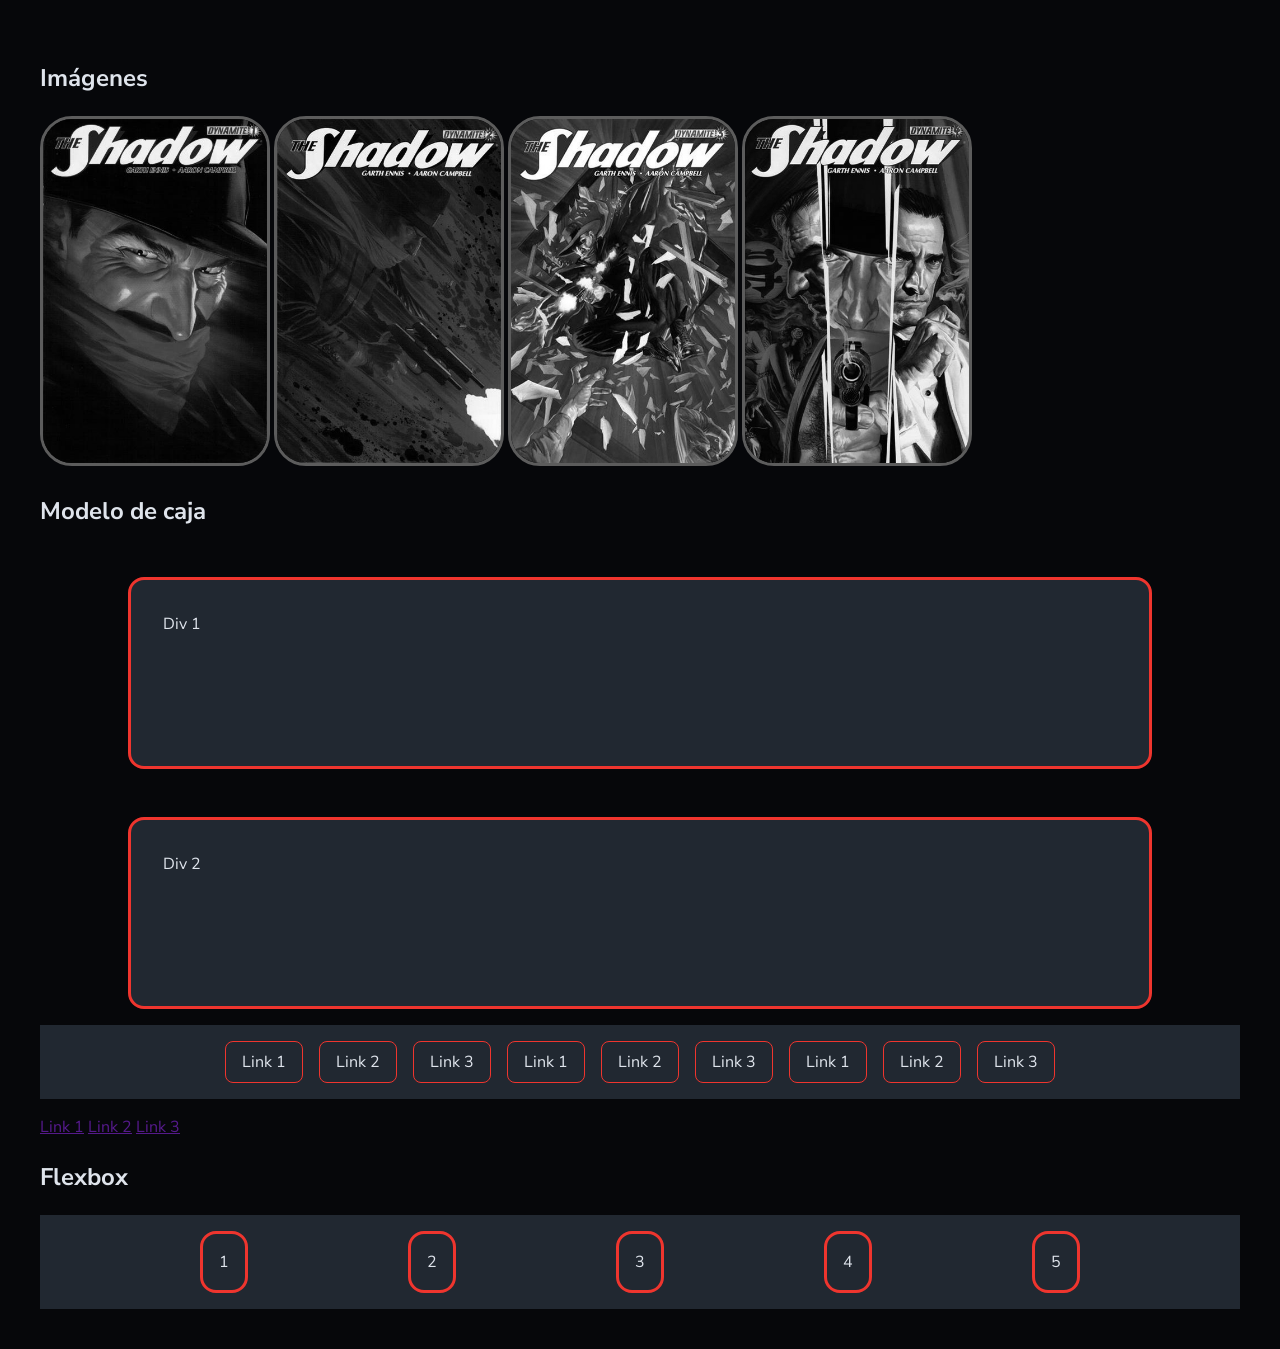
==== boxmodel.html @ 982c8be5 "Clase 3 Flexbox y modelo de caja" ====
<!DOCTYPE html>
<html lang="es">
<head>
  <meta charset="UTF-8">
  <meta name="viewport" content="width=device-width, initial-scale=1.0">
  <title>Clase 3 | Modelo de caja</title>
  <link rel="stylesheet" href="css/boxmodel.css">
</head>
<body>
  <main>
    <section>
      <h1>Imágenes</h1>
      <img src="img/001.jpg" alt="Portada de The Shadow #1">
      <img src="img/002.jpg" alt="Portada de The Shadow #2">
      <img src="img/003.jpg" alt="Portada de The Shadow #3">
      <img src="img/004.jpg" alt="Portada de The Shadow #4">
    </section>
    <section>
      <h1>Modelo de caja</h1>
      <div class="boxmodel content-box">
        Div 1
      </div>
      <div class="boxmodel border-box">
        Div 2
      </div>
      <ul>
        <li>Link 1</li>
        <li>Link 2</li>
        <li>Link 3</li>
        <li>Link 1</li>
        <li>Link 2</li>
        <li>Link 3</li>
        <li>Link 1</li>
        <li>Link 2</li>
        <li>Link 3</li>
      </ul>

      <a href="">Link 1</a>
      <a href="">Link 2</a>
      <a href="">Link 3</a>
    </section>
    <section>
      <h1>Flexbox</h1>
      <div class="contenedor-flex">
        <div class="item1">1</div>
        <div class="item2">2</div>
        <div class="item3">3</div>
        <div class="item4">4</div>
        <div class="item5">5</div>
      </div>
    </section>
  </main>
</body>
</html>
---- css/boxmodel.css ----
@import url('https://fonts.googleapis.com/css2?family=Bebas+Neue&family=Nunito+Sans:ital,opsz,wght@0,6..12,200..1000;1,6..12,200..1000&display=swap');

:root {
  --bg-color-200:hsl(214, 25%, 3%);
  --bg-color-200-75:hsla(214, 25%, 11%, 0.75);
  --bg-color-400:hsl(214, 20%, 16%);

  --text-color:hsl(215, 25%, 90%);

  --accent-color-200:hsl(24, 43%, 7%);
  --accent-color-400:hsl(2, 86%, 56%);
  --accent-color-500:hsl(0, 100%, 78%);

  --txt-heading: "Bebas Neue", sans-serif;
  --txt-base: "Nunito Sans", sans-serif;
}

body {
  background-color: var(--bg-color-200);
  color: var(--text-color);
  font-family: var(--txt-base);
  line-height: 1.5;
  padding: 2rem;
}

img {
  width: 14rem; 
  border:0.2rem solid var(--accent-color-400); /* grosor estilo color */
  border-radius: 2rem;
  filter: grayscale(100%);
}

img:hover {
  border:0.2rem solid var(--accent-color-500);
  filter: grayscale(0%);
  cursor: pointer;
}

/* Modelo de caja */
.boxmodel {
  background-color: var(--bg-color-400);
  border: 0.2rem solid var(--accent-color-400);
  border-radius: 1rem;
  width: 12rem;
  height: 12rem;
  padding: 2rem; /* 12+4+0.2*/

  margin: 3rem; /*margen contínuo de 3rem todo alrededor*/

  margin: 3rem 1rem; /* Top y Bottom, left y right */

  margin: 3rem 1rem 2rem; /* Top, left y right, bottom */

  margin: 1rem 2rem 3rem 4rem; /* top, right, bottom, left */

  margin: 3rem auto 1rem;

  width: min(64rem, 100%);

  box-sizing: border-box;
}

/* .content-box {
  box-sizing: content-box; /* padding, border y width/height modifican el tamaño final del elemento 
}

.border-box {
  box-sizing: border-box; /* padding, border y width/height NO modifican el tamaño final del elemento 
} */

ul {
  background-color: var(--bg-color-400);
  list-style: none;
  padding: 1rem;

  display: flex;
  flex-direction: row;
  justify-content: center;
  align-items: stretch;
  gap: 1rem;
  flex-wrap: wrap;
}

li {
  padding: 0.5rem 1rem;
  border: 0.1rem solid var(--accent-color-400);
  border-radius: 0.5rem;
  
}

/* Flexbox */

.contenedor-flex {
  background-color: var(--bg-color-400);
  padding: 1rem;
  box-sizing: border-box;

  display: flex; /* Activa el flex dentro del contenedor */
  flex-direction: row; /* Eje principal del contenedor */
  justify-content: space-evenly; /* Controla el eje principal */
  align-items: stretch; /* Controla el eje secundario */
  gap: 1rem; /* distancia entre elementos */
}

.contenedor-flex div {
  border: 0.2rem solid var(--accent-color-400);
  padding: 1rem;
  text-align: center;
  border-radius: 1rem;
}
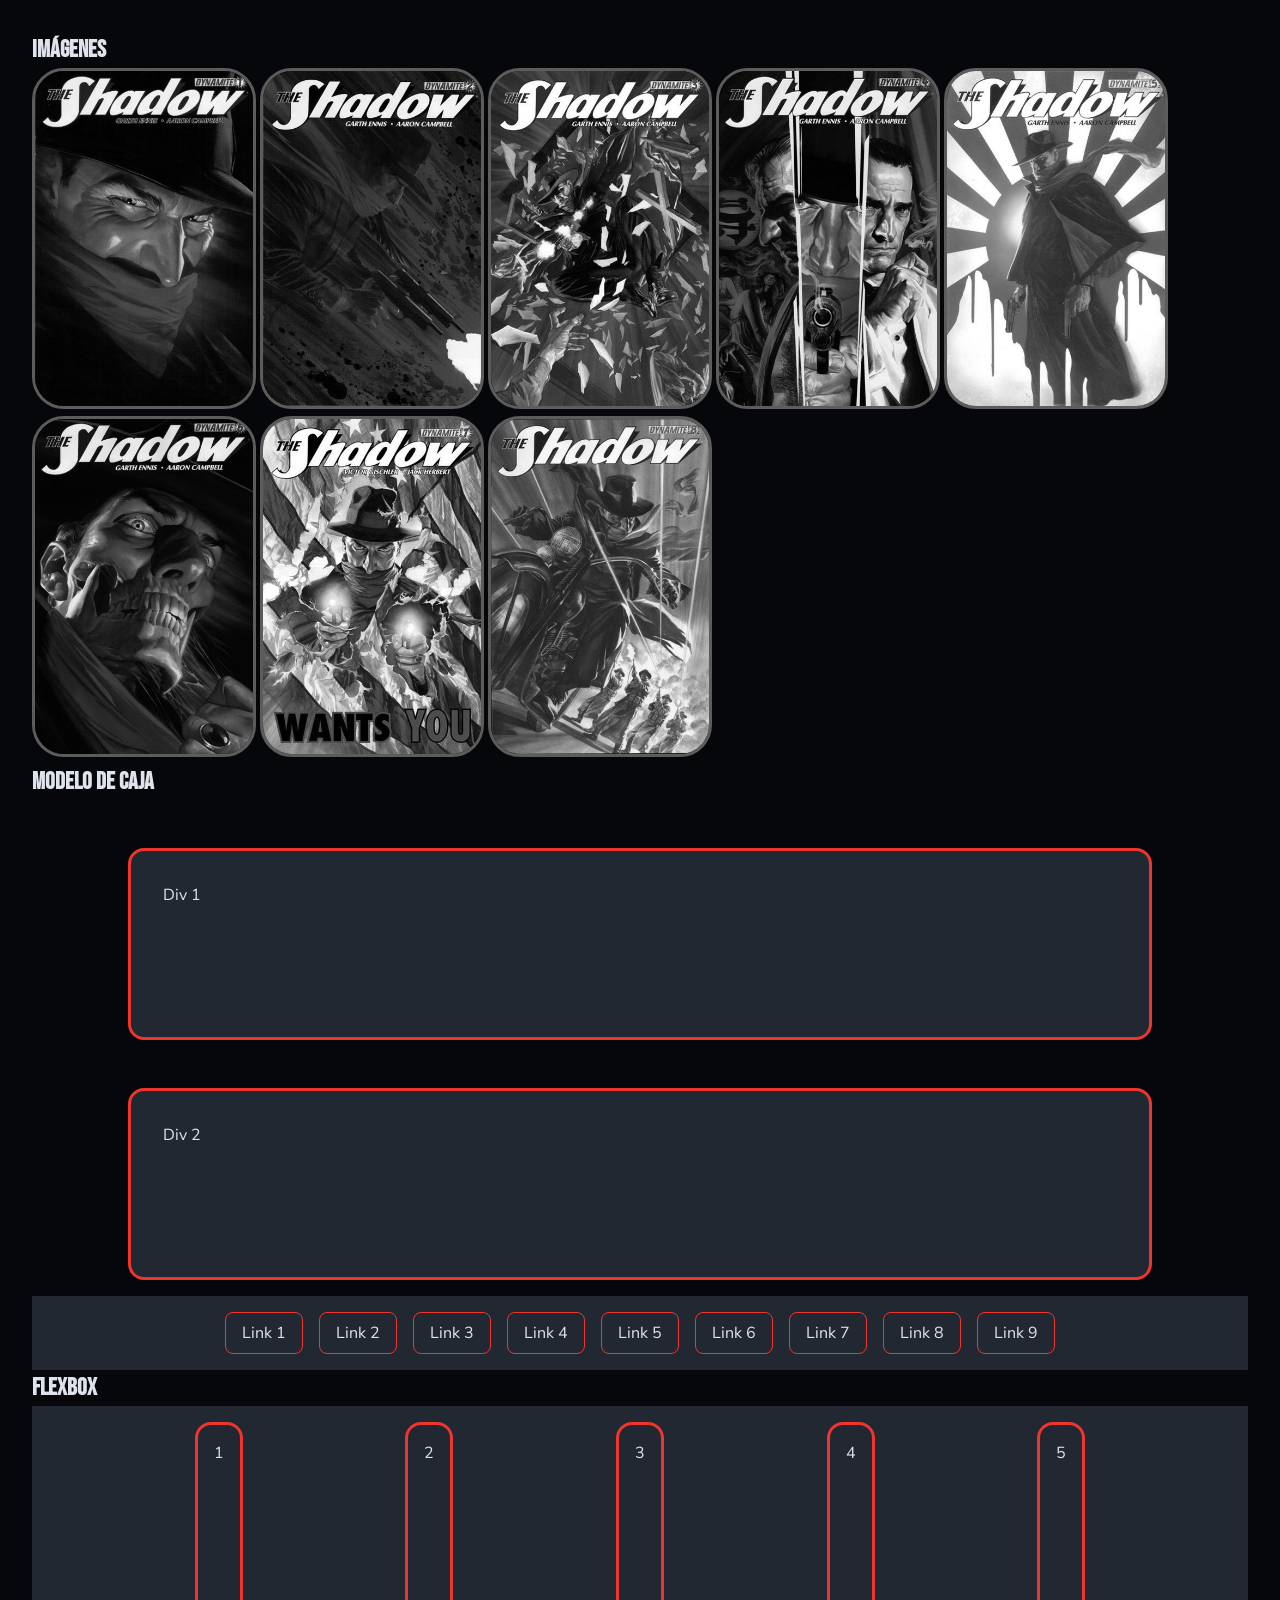
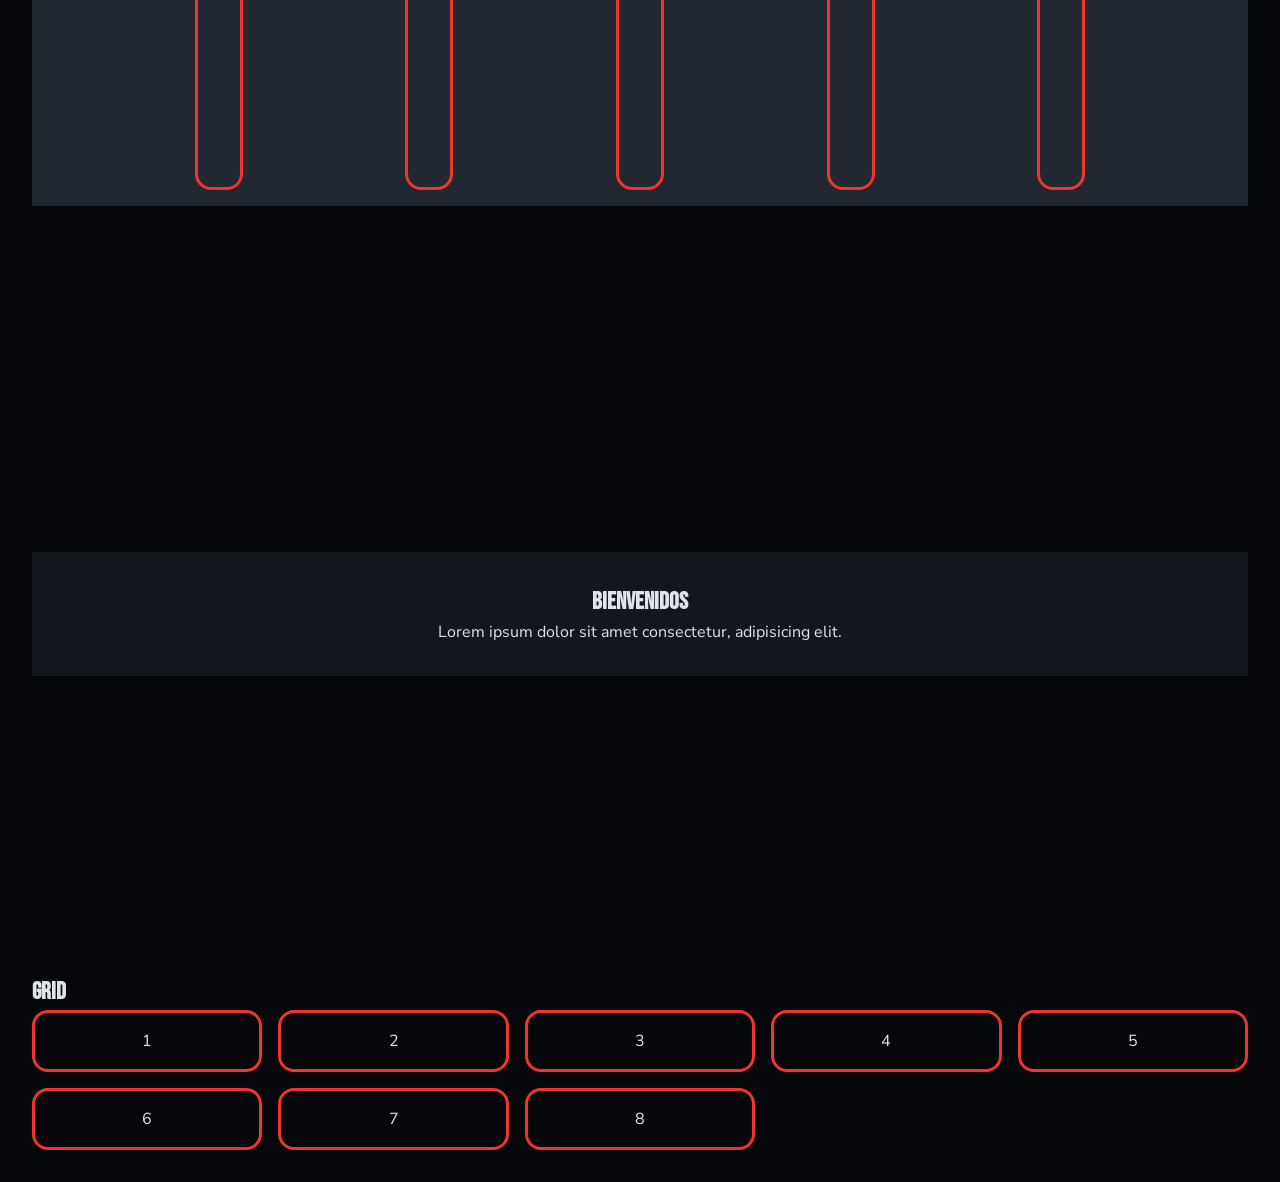
==== commit d656279a: "Clase 4" ====
--- a/boxmodel.html
+++ b/boxmodel.html
@@ -3,7 +3,8 @@
 <head>
   <meta charset="UTF-8">
   <meta name="viewport" content="width=device-width, initial-scale=1.0">
-  <title>Clase 3 | Modelo de caja</title>
+  <title>Clase 3 y 4 | Modelo de caja | Flexbox</title>
+  <meta name="color-scheme" content="light dark">
   <link rel="stylesheet" href="css/boxmodel.css">
 </head>
 <body>
@@ -14,6 +15,10 @@
       <img src="img/002.jpg" alt="Portada de The Shadow #2">
       <img src="img/003.jpg" alt="Portada de The Shadow #3">
       <img src="img/004.jpg" alt="Portada de The Shadow #4">
+      <img src="img/005.jpg" alt="Portada de The Shadow #5">
+      <img src="img/006.jpg" alt="Portada de The Shadow #6">
+      <img src="img/007.jpg" alt="Portada de The Shadow #7">
+      <img src="img/008.jpg" alt="Portada de The Shadow #8">
     </section>
     <section>
       <h1>Modelo de caja</h1>
@@ -27,26 +32,41 @@
         <li>Link 1</li>
         <li>Link 2</li>
         <li>Link 3</li>
-        <li>Link 1</li>
-        <li>Link 2</li>
-        <li>Link 3</li>
-        <li>Link 1</li>
-        <li>Link 2</li>
-        <li>Link 3</li>
+        <li>Link 4</li>
+        <li>Link 5</li>
+        <li>Link 6</li>
+        <li>Link 7</li>
+        <li>Link 8</li>
+        <li>Link 9</li>
       </ul>
-
-      <a href="">Link 1</a>
-      <a href="">Link 2</a>
-      <a href="">Link 3</a>
     </section>
     <section>
       <h1>Flexbox</h1>
       <div class="contenedor-flex">
-        <div class="item1">1</div>
-        <div class="item2">2</div>
-        <div class="item3">3</div>
-        <div class="item4">4</div>
-        <div class="item5">5</div>
+        <div class="item">1</div>
+        <div class="item">2</div>
+        <div class="item">3</div>
+        <div class="item">4</div>
+        <div class="item">5</div>
+      </div>
+    </section>
+    <section id="bienvenida">
+      <div class="contenedor-bienvenida">
+        <h1>Bienvenidos</h1>
+        <p>Lorem ipsum dolor sit amet consectetur, adipisicing elit.</p>
+      </div>
+    </section>
+    <section>
+      <h1>Grid</h1>
+      <div class="contenedor-grid">
+        <div class="item item-1">1</div>
+        <div class="item item-2">2</div>
+        <div class="item item-3">3</div>
+        <div class="item item-4">4</div>
+        <div class="item item-5">5</div>
+        <div class="item item-6">6</div>
+        <div class="item item-7">7</div>
+        <div class="item item-8">8</div>
       </div>
     </section>
   </main>
--- a/css/boxmodel.css
+++ b/css/boxmodel.css
@@ -2,7 +2,7 @@
 
 :root {
   --bg-color-200:hsl(214, 25%, 3%);
-  --bg-color-200-75:hsla(214, 25%, 11%, 0.75);
+  --bg-color-200-75:hsla(214, 25%, 11%, 0.85);
   --bg-color-400:hsl(214, 20%, 16%);
 
   --text-color:hsl(215, 25%, 90%);
@@ -15,12 +15,26 @@
   --txt-base: "Nunito Sans", sans-serif;
 }
 
+*,
+::after,
+::before {
+  box-sizing: border-box;
+  margin: 0;
+  padding: 0;
+}
+
 body {
   background-color: var(--bg-color-200);
   color: var(--text-color);
   font-family: var(--txt-base);
   line-height: 1.5;
   padding: 2rem;
+}
+
+h1,
+h2,
+h3 {
+  font-family: var(--txt-heading);
 }
 
 img {
@@ -89,11 +103,12 @@
 }
 
 /* Flexbox */
-
 .contenedor-flex {
   background-color: var(--bg-color-400);
   padding: 1rem;
   box-sizing: border-box;
+
+  height: 25rem;
 
   display: flex; /* Activa el flex dentro del contenedor */
   flex-direction: row; /* Eje principal del contenedor */
@@ -102,9 +117,60 @@
   gap: 1rem; /* distancia entre elementos */
 }
 
-.contenedor-flex div {
+.item {
   border: 0.2rem solid var(--accent-color-400);
   padding: 1rem;
   text-align: center;
   border-radius: 1rem;
-}+}
+
+/* Ejemplo de sección bienvenida */
+#bienvenida {
+  margin-top: 3rem;
+  min-height: 45rem;
+  background-image: url('../img/bienvenida.png');
+  background-repeat: no-repeat;
+  background-size: cover;
+  background-attachment: fixed;
+
+  text-align: center;
+
+  display: flex;
+  flex-direction: column;
+  justify-content: center;
+  align-items: stretch;
+}
+
+.contenedor-bienvenida {
+  background-color: var(--bg-color-200-75);
+  padding: 2rem 1rem;
+}
+
+.contenedor-bienvenida h1,
+.contenedor-bienvenida p {
+  margin: 0;
+}
+
+/* Grid */
+/* .contenedor-grid {
+  display: grid;
+  grid-template-columns: repeat(auto-fit, minmax(12rem, 1fr));
+
+  Tamaño fijo primero
+  Después repeat
+  Después fracciones
+  Luego auto-fit
+  Luego minmax
+} */
+
+.contenedor-grid {
+  display: grid;
+  /* grid-template-columns: 1fr 3fr 1fr; */
+  grid-template-columns: repeat(auto-fill, minmax(12rem, 1fr));
+  grid-template-rows: auto;
+  gap: 1rem;
+}
+
+/* Vínculos */
+
+/* clamp() */
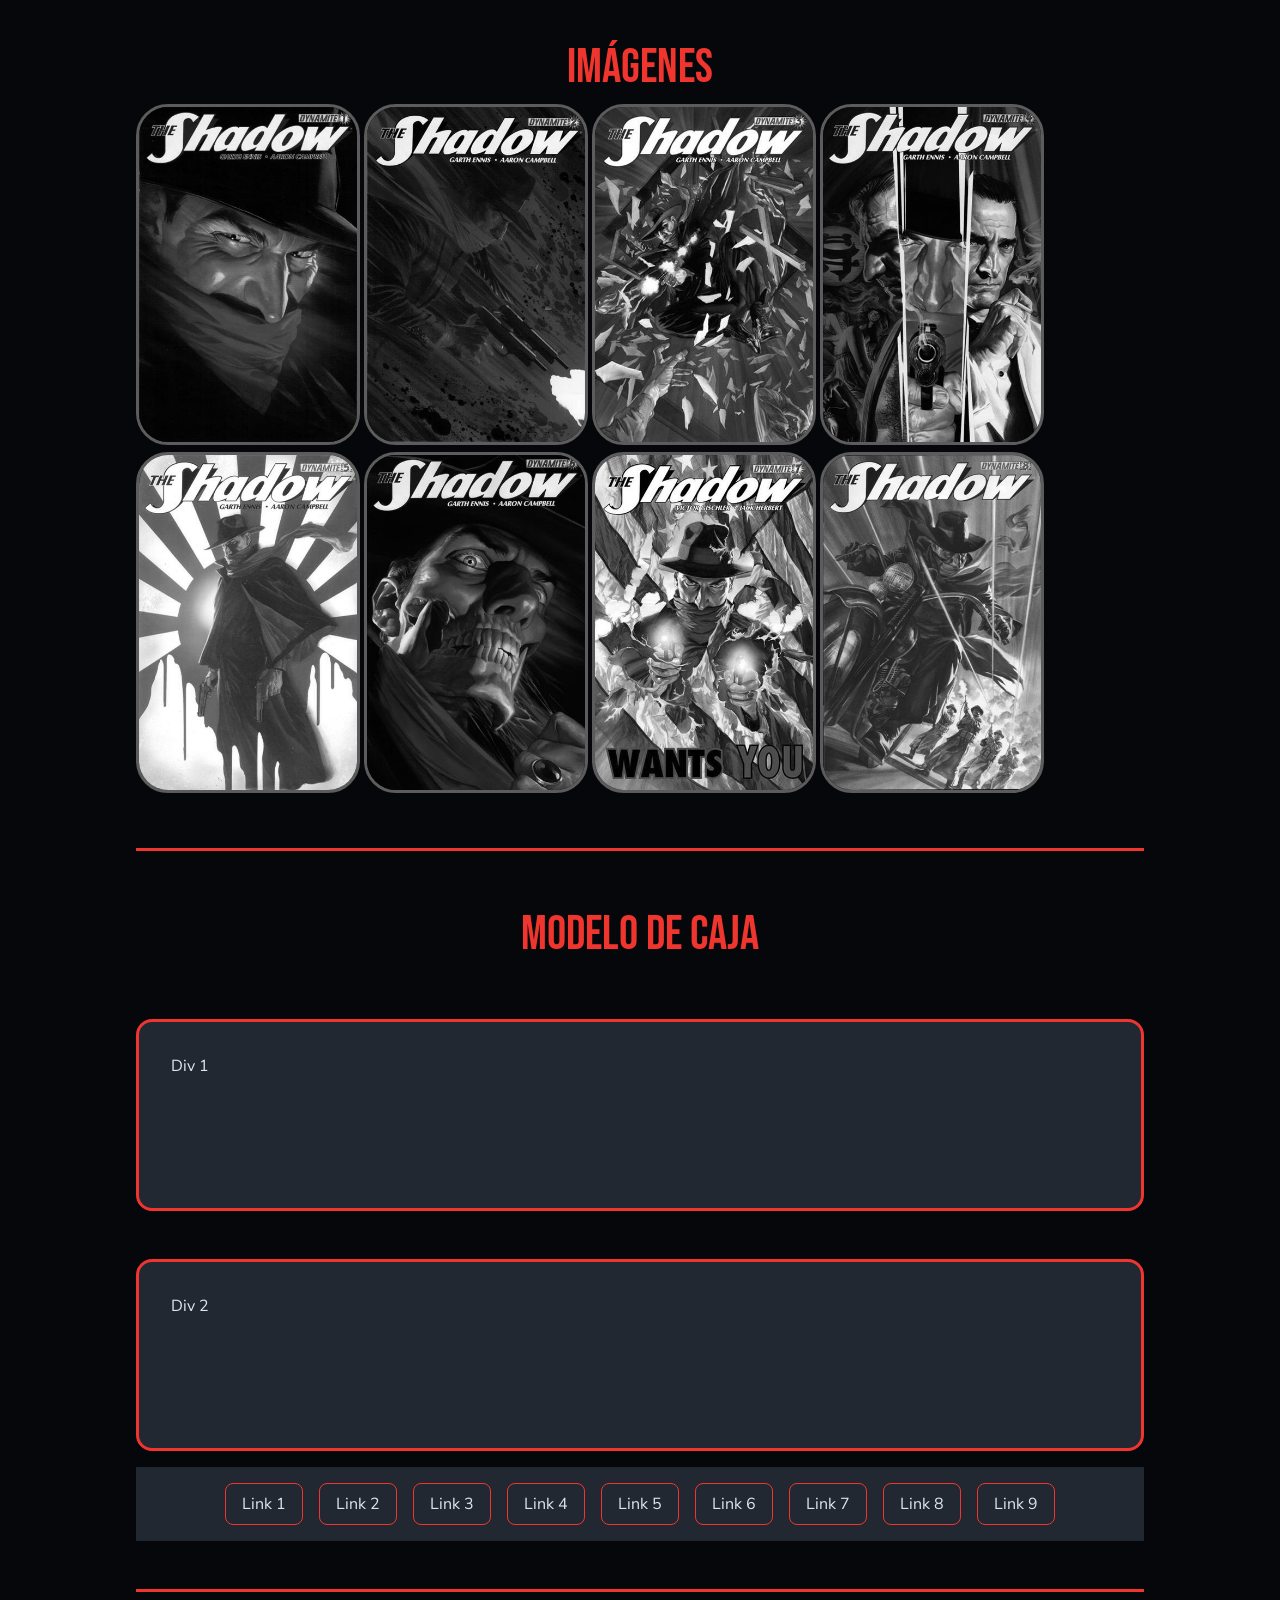
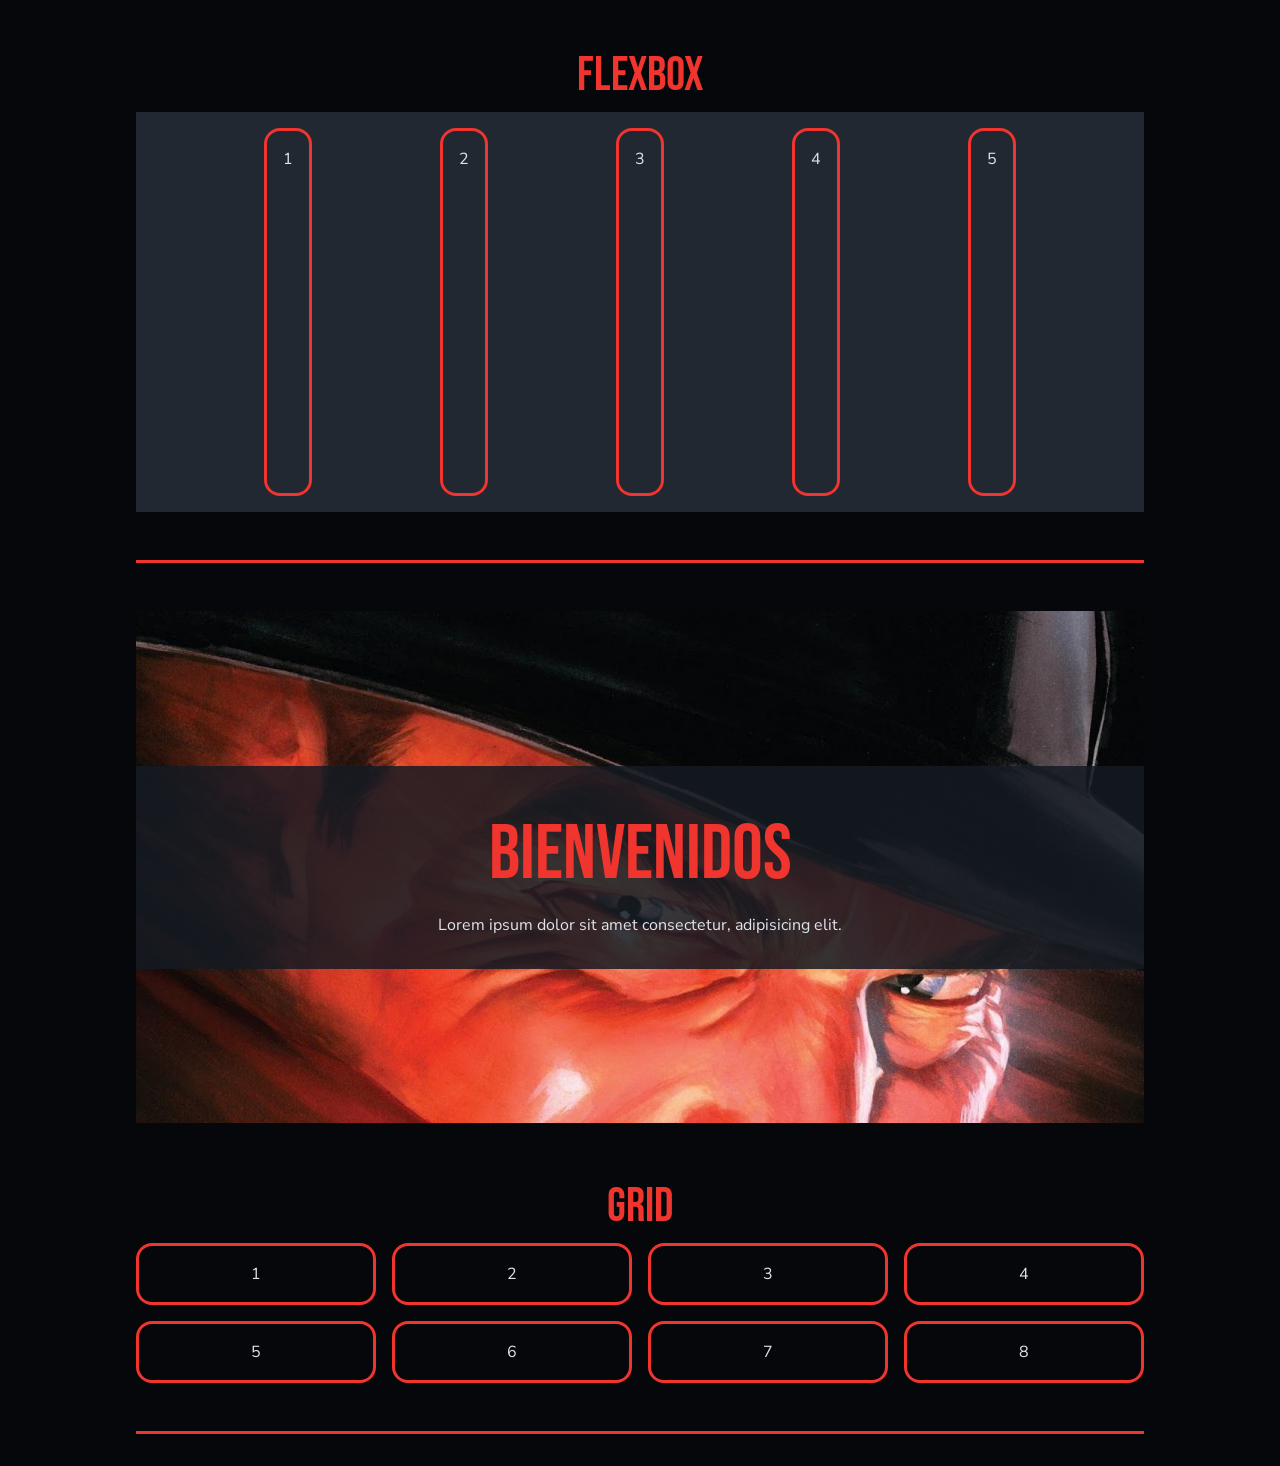
==== commit b548003d: "Clase 5" ====
--- a/boxmodel.html
+++ b/boxmodel.html
@@ -5,7 +5,7 @@
   <meta name="viewport" content="width=device-width, initial-scale=1.0">
   <title>Clase 3 y 4 | Modelo de caja | Flexbox</title>
   <meta name="color-scheme" content="light dark">
-  <link rel="stylesheet" href="css/boxmodel.css">
+  <link rel="stylesheet" href="css/ejemplos.css">
 </head>
 <body>
   <main>
--- a/css/ejemplos.css
+++ b/css/ejemplos.css
@@ -0,0 +1,252 @@
+@import url('https://fonts.googleapis.com/css2?family=Bebas+Neue&family=Nunito+Sans:ital,opsz,wght@0,6..12,200..1000;1,6..12,200..1000&display=swap');
+
+:root {
+  --bg-color-200:hsl(214, 25%, 3%);
+  --bg-color-200-75:hsla(214, 25%, 11%, 0.85);
+  --bg-color-400:hsl(214, 20%, 16%);
+
+  --text-color:hsl(215, 25%, 90%);
+
+  --accent-color-200:hsl(24, 43%, 7%);
+  --accent-color-400:hsl(2, 86%, 56%);
+  --accent-color-500:hsl(0, 100%, 78%);
+
+  --txt-heading: "Bebas Neue", sans-serif;
+  --txt-base: "Nunito Sans", sans-serif;
+}
+
+*,
+::after,
+::before {
+  box-sizing: border-box;
+  margin: 0;
+  padding: 0;
+}
+
+body {
+  background-color: var(--bg-color-200);
+  color: var(--text-color);
+  font-family: var(--txt-base);
+  line-height: 1.5;
+  padding: 2rem;
+}
+
+h1,
+h2,
+h3 {
+  font-family: var(--txt-heading);
+}
+
+main {
+  width: min(65rem, 100%);
+  margin: 0 auto;
+  padding: 0 1rem;
+  display: grid;
+  gap: 3rem;
+}
+
+section {
+  border-bottom: 0.2rem solid var(--accent-color-400);
+  padding-bottom: 3rem;
+}
+
+section h1 {
+  text-align: center;
+  font-size: 3rem;
+  font-weight: 500;
+  color: var(--accent-color-400);
+}
+
+/* Imágenes */
+img {
+  width: 14rem; 
+  border:0.2rem solid var(--accent-color-400); /* grosor estilo color */
+  border-radius: 2rem;
+  filter: grayscale(100%);
+}
+
+img:hover {
+  border:0.2rem solid var(--accent-color-500);
+  filter: grayscale(0%);
+  cursor: pointer;
+}
+
+/* Modelo de caja */
+.boxmodel {
+  background-color: var(--bg-color-400);
+  border: 0.2rem solid var(--accent-color-400);
+  border-radius: 1rem;
+  width: 12rem;
+  height: 12rem;
+  padding: 2rem; /* 12+4+0.2*/
+
+  margin: 3rem; /*margen contínuo de 3rem todo alrededor*/
+
+  margin: 3rem 1rem; /* Top y Bottom, left y right */
+
+  margin: 3rem 1rem 2rem; /* Top, left y right, bottom */
+
+  margin: 1rem 2rem 3rem 4rem; /* top, right, bottom, left */
+
+  margin: 3rem auto 1rem;
+
+  width: min(64rem, 100%);
+
+  box-sizing: border-box;
+}
+
+/* .content-box {
+  box-sizing: content-box; /* padding, border y width/height modifican el tamaño final del elemento 
+}
+
+.border-box {
+  box-sizing: border-box; /* padding, border y width/height NO modifican el tamaño final del elemento 
+} */
+
+ul {
+  background-color: var(--bg-color-400);
+  list-style: none;
+  padding: 1rem;
+
+  display: flex;
+  flex-direction: row;
+  justify-content: center;
+  align-items: stretch;
+  gap: 1rem;
+  flex-wrap: wrap;
+}
+
+li {
+  padding: 0.5rem 1rem;
+  border: 0.1rem solid var(--accent-color-400);
+  border-radius: 0.5rem;
+  
+}
+
+/* Flexbox */
+.contenedor-flex {
+  background-color: var(--bg-color-400);
+  padding: 1rem;
+  box-sizing: border-box;
+
+  height: 25rem;
+
+  display: flex; /* Activa el flex dentro del contenedor */
+  flex-direction: row; /* Eje principal del contenedor */
+  justify-content: space-evenly; /* Controla el eje principal */
+  align-items: stretch; /* Controla el eje secundario */
+  gap: 1rem; /* distancia entre elementos */
+}
+
+.item {
+  border: 0.2rem solid var(--accent-color-400);
+  padding: 1rem;
+  text-align: center;
+  border-radius: 1rem;
+}
+
+/* Ejemplo de sección bienvenida */
+#bienvenida {
+  border: none;
+  padding: 0;
+  min-height: 32rem;
+  background-image: url('../img/bienvenida.png');
+  background-repeat: no-repeat;
+  background-size: cover;
+
+  text-align: center;
+
+  display: flex;
+  flex-direction: column;
+  justify-content: center;
+  align-items: stretch;
+}
+
+.contenedor-bienvenida {
+  background-color: var(--bg-color-200-75);
+  padding: 2rem 1rem;
+}
+
+.contenedor-bienvenida h1,
+.contenedor-bienvenida p {
+  margin: 0;
+}
+
+/* Grid */
+/* .contenedor-grid {
+  display: grid;
+  grid-template-columns: repeat(auto-fit, minmax(12rem, 1fr));
+
+  Tamaño fijo primero
+  Después repeat
+  Después fracciones
+  Luego auto-fit
+  Luego minmax
+} */
+
+.contenedor-grid {
+  display: grid;
+  /* grid-template-columns: 1fr 3fr 1fr; */
+  grid-template-columns: repeat(auto-fill, minmax(12rem, 1fr));
+  grid-template-rows: auto;
+  gap: 1rem;
+}
+
+/* clamp() */
+
+#bienvenida h1 {
+  font-size: clamp(3rem, 6vw ,7rem);
+}
+
+/* Vínculos */
+/* Estilos para TODOS los links */
+a:link,
+a:visited {
+  color: var(--accent-color-400);
+  text-decoration: none;
+}
+
+a:hover,
+a:active {
+  color: var(--accent-color-500);
+}
+
+/* Estilos según clase */
+a.link-header:link,
+a.link-header:visited {
+  color: var(--txt-base);
+  text-decoration: none;
+  background-color: var(--accent-color-400);
+  padding: 0.5rem 1rem;
+  border-radius: 1rem;
+}
+
+a.link-header:hover,
+a.link-header:active {
+  color: var(--accent-color-400);
+  background-color: var(--accent-color-500);
+}
+
+/* Javier quiere que todos sus links aparezcan prolijos y con el mismo ancho, más allá del contenido */
+.javier {
+  margin-top: 3rem;
+  display: grid;
+  grid-template-columns: 1fr
+}
+
+.javier li {
+  text-align: center;
+}
+
+/* Responsive */
+@media all and (min-width: 768px) {
+  .javier {
+    grid-template-columns: repeat(2, 1fr);
+  }
+}
+
+@media all and (min-width:930px) {
+  .javier {
+    grid-template-columns: repeat(4, 1fr);
+  }
+}
